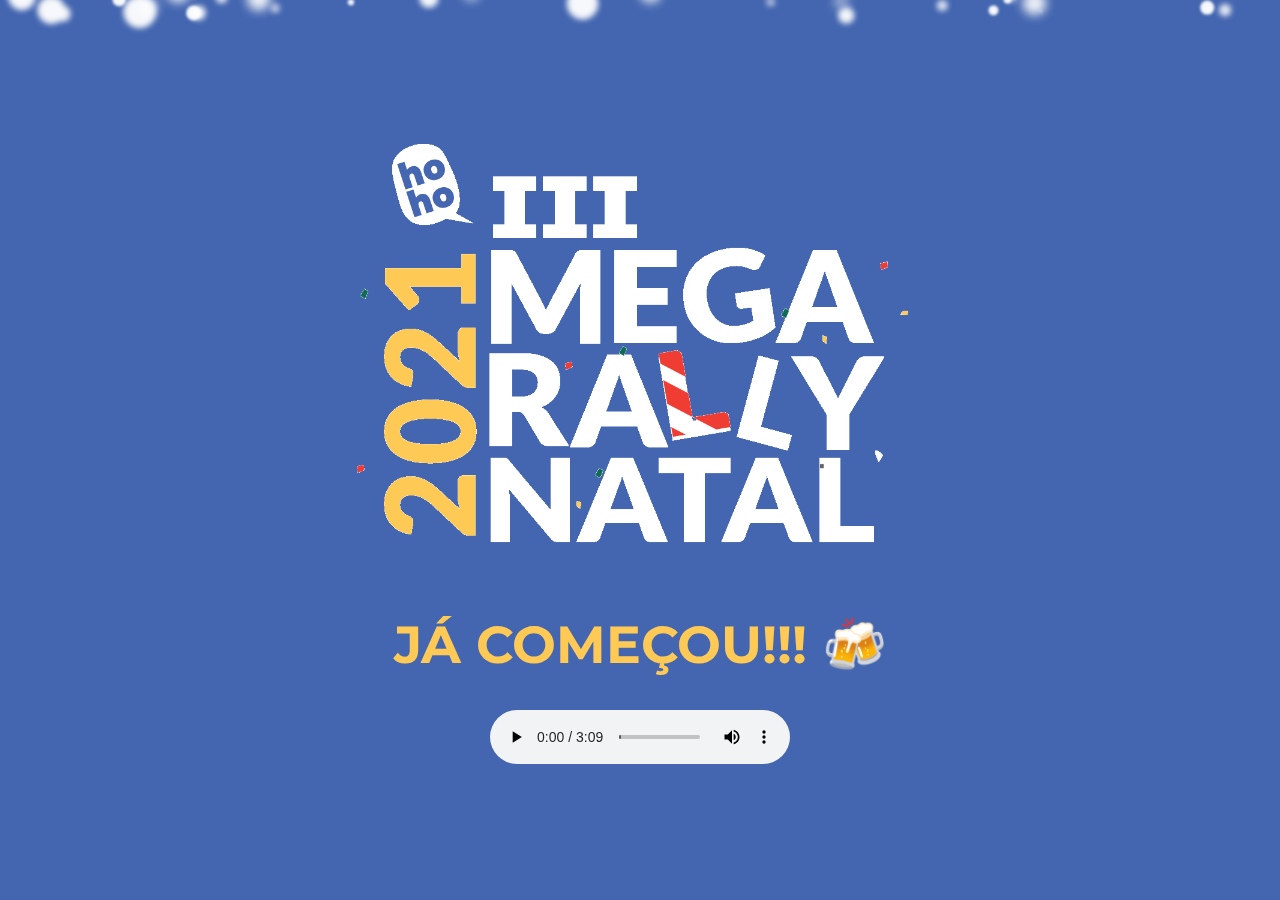
==== src/index.html @ bfc14b01 "Add source files" ====
<!DOCTYPE html>
<html lang="en">
  <head>
    <meta charset="UTF-8" />
    <meta http-equiv="X-UA-Compatible" content="IE=edge" />
    <meta name="viewport" content="width=device-width, initial-scale=1.0" />
    <title>III MEGA RALLY NATAL - 2021</title>
    <link rel="icon" type="image/png" href="./assets/beer-mug.ico" />
    <link
      href="https://fonts.googleapis.com/css?family=Montserrat"
      rel="stylesheet"
    />
    <link rel="stylesheet" href="style.css" />
    <link rel="stylesheet" href="compiled-snow.css" />
  </head>
  <body>
    <div class="container">
      <div class="content">
        <div class="wrapper">
          <div class="snow layer1 a"></div>
          <div class="snow layer1"></div>
          <div class="snow layer2 a"></div>
          <div class="snow layer2"></div>
          <div class="snow layer3 a"></div>
          <div class="snow layer3"></div>
        </div>
        <img id="logo" src="./assets/RallydeNatal-Logo.png" />
        <h1>
          <span id="days">0</span>
          <span id="hours">0</span>
          <span id="minutes">0</span>
          <span id="seconds">0</span>
        </h1>
        <audio
          id="background-music"
          src="./assets/rally-music.mp3"
          controls
          autoplay
          loop
        ></audio>
      </div>
    </div>

    <script src="./script.js"></script>
  </body>
</html>
---- src/style.css ----
html,
body {
  margin: 0;
  padding: 0;
  width: 100%;
  height: 100vh;
  display: table;
  background-color: #4466b0;
  font-family: "Montserrat";
  font-size: 26px;
  overflow: hidden;
  filter: drop-shadow(0 0 10px white);
}

.container {
  display: table-cell;
  text-align: center;
  vertical-align: middle;
}

.content {
  display: inline-block;
  text-align: center;
  color: white;
}

.content > img#logo {
  width: 600px;
  height: auto;
}

h1 > span {
  margin-left: 20px;
}

#days {
  color: #fec955;
}

.snow {
  position: absolute;
  width: 10px;
  height: 10px;
  background: #fff;
  border-radius: 100%;
}
---- src/compiled-snow.css ----
.wrapper {
  width: 100vw;
}
.snow {
  border-radius: 50%;
  opacity: 0.8;
  position: absolute;
  top: -100vh;
  animation-name: fall;
  animation-timing-function: linear;
  animation-iteration-count: infinite;
}
.layer1 {
  width: 1rem;
  height: 1rem;
  filter: blur(1.5px);
  box-shadow: 62.2vw 27.6vh 0 -0.23rem#fff, 71vw 66.4vh 0 -0.41rem#fff,
    90.1vw 75.8vh 0 -0.07rem#fff, 2.8vw 52.5vh 0 -0.5rem#fff,
    44vw 27.4vh 0 -0.46rem#fff, 90.6vw 20.2vh 0 -0.16rem#fff,
    70.9vw 19.1vh 0 -0.16rem#fff, 54.6vw 96.5vh 0 -0.48rem#fff,
    37.4vw 13.3vh 0 -0.42rem#fff, 92.1vw 75.3vh 0 -0.13rem#fff,
    48.3vw 47.6vh 0 -0.16rem#fff, 11.1vw 51.8vh 0 -0.15rem#fff,
    37.5vw 13.3vh 0 -0.15rem#fff, 2.8vw 87vh 0 -0.44rem#fff,
    99.8vw 38.3vh 0 -0.14rem#fff, 87.8vw 54vh 0 -0.14rem#fff,
    8vw 56vh 0 -0.06rem#fff, 12.1vw 43.6vh 0 -0.06rem#fff,
    77.7vw 98.5vh 0 -0.37rem#fff, 70vw 39.5vh 0 -0.06rem#fff,
    13.2vw 70.8vh 0 -0.03rem#fff, 57.2vw 21.5vh 0 -0.35rem#fff,
    34.1vw 57.9vh 0 -0.19rem#fff, 55.3vw 87.6vh 0 -0.41rem#fff,
    12.9vw 52.5vh 0 -0.25rem#fff, 1vw 69.2vh 0 -0.4rem#fff,
    11.5vw 88vh 0 -0.4rem#fff, 81.7vw 70.6vh 0 -0.31rem#fff,
    21.3vw 72.7vh 0 -0.05rem#fff, 43.1vw 85.5vh 0 -0.11rem#fff,
    59.6vw 71.9vh 0 -0.43rem#fff, 54.7vw 46.3vh 0 -0.08rem#fff,
    18.7vw 24.4vh 0 -0.07rem#fff, 29.1vw 6.6vh 0 -0.05rem#fff,
    31.9vw 26.6vh 0 -0.28rem#fff, 70.1vw 69.5vh 0 -0.16rem#fff,
    89vw 94.9vh 0 -0.39rem#fff, 34.8vw 25.2vh 0 -0.24rem#fff,
    74.9vw 50.4vh 0 -0.02rem#fff, 30.4vw 8.9vh 0 -0.42rem#fff,
    40.9vw 63.8vh 0 -0.19rem#fff, 84.2vw 85.4vh 0 -0.34rem#fff,
    30.9vw 15.5vh 0 -0.23rem#fff, 84.6vw 50.5vh 0 -0.05rem#fff,
    12.8vw 26.1vh 0 -0.07rem#fff, 32.4vw 88.3vh 0 -0.05rem#fff,
    45vw 41.1vh 0 -0.25rem#fff, 27vw 24.3vh 0 -0.42rem#fff,
    0.1vw 41.8vh 0 -0.07rem#fff, 16.3vw 41.6vh 0 -0.21rem#fff,
    59.4vw 64.2vh 0 -0.39rem#fff, 33.3vw 96.4vh 0 -0.04rem#fff,
    69.5vw 75.6vh 0 -0.25rem#fff, 1.8vw 23.9vh 0 -0.33rem#fff,
    86.9vw 64.6vh 0 -0.45rem#fff, 17.1vw 23.4vh 0 -0.34rem#fff,
    63.1vw 93.7vh 0 -0.25rem#fff, 22.1vw 72.1vh 0 -0.1rem#fff,
    85.5vw 31vh 0 -0.26rem#fff, 99.2vw 63vh 0 -0.2rem#fff,
    17.5vw 24.6vh 0 -0.21rem#fff, 36.9vw 65vh 0 -0.03rem#fff,
    78.6vw 41.2vh 0 -0.1rem#fff, 82.9vw 68.5vh 0 -0.49rem#fff,
    19.6vw 22.7vh 0 -0.19rem#fff, 40.8vw 52.7vh 0 -0.46rem#fff,
    19.8vw 0.9vh 0 -0.31rem#fff, 61.4vw 30.6vh 0 -0.26rem#fff,
    63.4vw 93.5vh 0 -0.27rem#fff, 5.5vw 50.6vh 0 -0.16rem#fff,
    63.6vw 42.9vh 0 -0.06rem#fff, 80.3vw 28.6vh 0 -0.5rem#fff,
    55.5vw 54.2vh 0 -0.46rem#fff, 48.6vw 23.5vh 0 -0.2rem#fff,
    89.3vw 7.4vh 0 -0.09rem#fff, 84.2vw 65.6vh 0 -0.35rem#fff,
    8.3vw 98.5vh 0 -0.26rem#fff, 59.5vw 14.4vh 0 -0.28rem#fff,
    75.1vw 12vh 0 -0.02rem#fff, 19.3vw 8.4vh 0 -0.16rem#fff,
    47vw 83.2vh 0 -0.32rem#fff, 95vw 88.8vh 0 -0.32rem#fff,
    21.8vw 2.1vh 0 -0.06rem#fff, 99.3vw 18.8vh 0 -0.22rem#fff,
    31.3vw 77.9vh 0 -0.1rem#fff, 6.6vw 39.4vh 0 -0.13rem#fff,
    48.6vw 17.2vh 0 -0.46rem#fff, 51.6vw 39.3vh 0 -0.01rem#fff,
    14.4vw 7.1vh 0 -0.24rem#fff, 46.2vw 34.7vh 0 -0.16rem#fff,
    96.8vw 54.6vh 0 -0.43rem#fff, 33.2vw 72.6vh 0 -0.3rem#fff,
    38.7vw 56.5vh 0 -0.22rem#fff, 10.1vw 1.2vh 0 -0.17rem#fff,
    48.6vw 94.1vh 0 -0.38rem#fff, 73.9vw 86.3vh 0 -0.43rem#fff,
    27.1vw 45vh 0 -0.48rem#fff, 73.8vw 30.2vh 0 -0.28rem#fff,
    1.6vw 23.9vh 0 -0.07rem#fff, 85.2vw 62.4vh 0 -0.24rem#fff,
    41.1vw 34.8vh 0 -0.41rem#fff, 38.1vw 12.2vh 0 -0.45rem#fff,
    70.4vw 88.8vh 0 -0.44rem#fff, 48.2vw 64.5vh 0 -0.02rem#fff,
    38.5vw 36vh 0 -0.04rem#fff, 36vw 45.7vh 0 -0.12rem#fff,
    44.2vw 86.1vh 0 -0.37rem#fff, 11.2vw 55.8vh 0 -0.18rem#fff,
    56.1vw 68.5vh 0 -0.26rem#fff, 45.9vw 5.1vh 0 -0.5rem#fff,
    75.8vw 48.3vh 0 -0.48rem#fff, 72.1vw 66.2vh 0 -0.41rem#fff,
    30.2vw 73.3vh 0 -0.5rem#fff, 2.6vw 65.5vh 0 -0.15rem#fff,
    17.6vw 23.4vh 0 -0.03rem#fff, 13.8vw 1.2vh 0 -0.33rem#fff,
    61.9vw 96.1vh 0 -0.4rem#fff, 81vw 92.1vh 0 -0.18rem#fff,
    57.6vw 34.1vh 0 -0.45rem#fff, 46.4vw 22.7vh 0 -0.14rem#fff,
    90.5vw 17.5vh 0 -0.48rem#fff, 5.5vw 19.8vh 0 -0.05rem#fff,
    11.6vw 3.9vh 0 -0.17rem#fff, 26.4vw 98.8vh 0 -0.4rem#fff,
    83.6vw 26.4vh 0 -0.38rem#fff, 78.7vw 8vh 0 -0.44rem#fff,
    17.3vw 28.6vh 0 -0.16rem#fff, 29.9vw 72.2vh 0 -0.03rem#fff,
    36.1vw 44.4vh 0 -0.19rem#fff, 43.1vw 57.2vh 0 -0.15rem#fff,
    49.3vw 60.2vh 0 -0.48rem#fff, 77.2vw 52.9vh 0 -0.04rem#fff,
    64vw 64.2vh 0 -0.31rem#fff, 37.3vw 40.4vh 0 -0.04rem#fff,
    59.4vw 47vh 0 -0.45rem#fff, 19.8vw 89vh 0 -0.16rem#fff,
    3.9vw 89.5vh 0 -0.41rem#fff, 23.6vw 14.5vh 0 -0.31rem#fff,
    60.9vw 87.3vh 0 -0.22rem#fff, 22.4vw 29.7vh 0 -0.4rem#fff,
    14.3vw 76.8vh 0 -0.3rem#fff, 73.3vw 68.5vh 0 -0.49rem#fff,
    25vw 2.1vh 0 -0.22rem#fff, 64.8vw 92.6vh 0 -0.42rem#fff,
    6.6vw 48.5vh 0 -0.25rem#fff, 64.2vw 91.8vh 0 -0.34rem#fff,
    1.8vw 21.8vh 0 -0.48rem#fff, 47.7vw 25.2vh 0 -0.34rem#fff,
    69vw 53.5vh 0 -0.09rem#fff, 76.2vw 19.6vh 0 -0.47rem#fff,
    67.2vw 57.7vh 0 -0.25rem#fff, 81.7vw 49.5vh 0 -0.43rem#fff,
    32.3vw 43.5vh 0 -0.5rem#fff, 25.4vw 71.7vh 0 -0.48rem#fff,
    56.1vw 18.9vh 0 -0.47rem#fff, 92.8vw 29.9vh 0 -0.32rem#fff,
    52.5vw 0.1vh 0 -0.24rem#fff, 55.6vw 66.6vh 0 -0.19rem#fff,
    61.9vw 53.7vh 0 -0.27rem#fff, 70.7vw 73.8vh 0 -0.35rem#fff,
    37.5vw 28.4vh 0 -0.4rem#fff, 39.2vw 61.7vh 0 -0.07rem#fff,
    65.2vw 45.4vh 0 -0.28rem#fff, 19.4vw 17.7vh 0 -0.33rem#fff,
    43.3vw 20.2vh 0 -0.06rem#fff, 17.1vw 0.8vh 0 -0.27rem#fff,
    21.8vw 37.2vh 0 -0.2rem#fff, 44.6vw 40.5vh 0 -0.2rem#fff,
    89.6vw 85.5vh 0 -0.18rem#fff, 12.1vw 71.4vh 0 -0.5rem#fff,
    27.7vw 66.1vh 0 -0.1rem#fff, 10.6vw 83.3vh 0 -0.27rem#fff,
    0.9vw 27.8vh 0 -0.3rem#fff, 76.1vw 37.5vh 0 -0.13rem#fff,
    40.2vw 14.3vh 0 -0.09rem#fff, 1.2vw 29.9vh 0 -0.31rem#fff,
    20.3vw 43.6vh 0 -0.01rem#fff, 57.7vw 89.2vh 0 -0.46rem#fff,
    49.5vw 59vh 0 -0.23rem#fff, 35.8vw 86.6vh 0 -0.26rem#fff,
    20vw 48.3vh 0 -0.09rem#fff, 94.9vw 34.3vh 0 -0.49rem#fff,
    1.5vw 88.6vh 0 -0.15rem#fff, 94.3vw 42.4vh 0 -0.39rem#fff,
    84.5vw 14.4vh 0 -0.36rem#fff, 82.2vw 54.9vh 0 -0.21rem#fff,
    6.1vw 11.4vh 0 -0.35rem#fff, 46.6vw 42vh 0 -0.08rem#fff,
    60.2vw 37.8vh 0 -0.05rem#fff, 93.4vw 61.3vh 0 -0.32rem#fff,
    3.8vw 86.1vh 0 -0.04rem#fff, 31.6vw 86vh 0 -0.31rem#fff,
    52.3vw 80vh 0 -0.11rem#fff, 18.6vw 19vh 0 -0.36rem#fff,
    14.1vw 97.6vh 0 -0.25rem#fff, 90.8vw 69.1vh 0 -0.39rem#fff,
    27.3vw 19.1vh 0 -0.02rem#fff, 13.8vw 77vh 0 -0.25rem#fff,
    73.5vw 4vh 0 -0.34rem#fff, 68.8vw 71.6vh 0 -0.08rem#fff,
    69.5vw 14.3vh 0 -0.38rem#fff, 27.1vw 79.5vh 0 -0.12rem#fff,
    34.2vw 32.1vh 0 -0.46rem#fff, 48.7vw 20.4vh 0 -0.1rem#fff,
    38.7vw 58.5vh 0 -0.44rem#fff, 47vw 7.6vh 0 -0.09rem#fff,
    44vw 75.9vh 0 -0.13rem#fff, 69.1vw 33.6vh 0 -0.36rem#fff,
    96.4vw 91.7vh 0 -0.37rem#fff, 53.3vw 29vh 0 -0.37rem#fff,
    7.9vw 67.6vh 0 -0.48rem#fff, 58.1vw 11.1vh 0 -0.2rem#fff,
    55.1vw 96.1vh 0 -0.02rem#fff, 19.4vw 85.7vh 0 -0.44rem#fff,
    79.4vw 83.2vh 0 -0.31rem#fff, 53.6vw 17.5vh 0 -0.1rem#fff,
    60.8vw 42.4vh 0 -0.09rem#fff, 79.5vw 62.1vh 0 -0.48rem#fff,
    49.5vw 34.4vh 0 -0.43rem#fff, 52vw 52.6vh 0 -0.37rem#fff,
    81.4vw 94.1vh 0 -0.07rem#fff, 82.6vw 68.3vh 0 -0.04rem#fff,
    74.9vw 72.4vh 0 -0.39rem#fff, 93.3vw 99.4vh 0 -0.25rem#fff,
    63.2vw 5.2vh 0 -0.26rem#fff, 26.2vw 62.6vh 0 -0.26rem#fff,
    44.7vw 43.4vh 0 -0.02rem#fff, 92.4vw 77.9vh 0 -0.3rem#fff,
    25.9vw 74.4vh 0 -0.05rem#fff, 77.9vw 66.4vh 0 -0.25rem#fff,
    95.5vw 31.9vh 0 -0.47rem#fff, 19.8vw 17.6vh 0 -0.1rem#fff,
    10vw 35.1vh 0 -0.04rem#fff, 86.3vw 10.4vh 0 -0.44rem#fff,
    40.4vw 52.9vh 0 -0.26rem#fff, 21.7vw 3.8vh 0 -0.13rem#fff,
    58.8vw 81.5vh 0 -0.2rem#fff, 84vw 53.5vh 0 -0.3rem#fff,
    79.2vw 45.6vh 0 -0.41rem#fff, 83.9vw 4.8vh 0 -0.24rem#fff,
    69.8vw 84.9vh 0 -0.35rem#fff, 81.9vw 33.4vh 0 -0.13rem#fff,
    34.3vw 17.1vh 0 -0.19rem#fff, 81.1vw 22.7vh 0 -0.42rem#fff,
    97.6vw 33.4vh 0 -0.15rem#fff, 91.8vw 83.7vh 0 -0.14rem#fff,
    40.5vw 3.1vh 0 -0.09rem#fff, 1vw 13.2vh 0 -0.21rem#fff,
    27.7vw 71.2vh 0 -0.17rem#fff, 36.1vw 50.6vh 0 -0.04rem#fff,
    27.5vw 60.5vh 0 -0.02rem#fff, 5.4vw 65.9vh 0 -0.04rem#fff,
    66.6vw 3.1vh 0 -0.25rem#fff, 16vw 7.6vh 0 -0.28rem#fff,
    14.1vw 100vh 0 -0.24rem#fff, 14.5vw 55.7vh 0 -0.21rem#fff,
    89vw 29.6vh 0 -0.13rem#fff, 70.4vw 76vh 0 -0.16rem#fff,
    21.7vw 10.6vh 0 -0.22rem#fff, 15.9vw 83vh 0 -0.2rem#fff,
    28.4vw 81.9vh 0 -0.26rem#fff, 31.7vw 23.4vh 0 -0.42rem#fff,
    74.8vw 21.3vh 0 -0.08rem#fff, 25.7vw 90.3vh 0 -0.25rem#fff,
    11.7vw 72.6vh 0 -0.3rem#fff, 49.3vw 82.4vh 0 -0.21rem#fff,
    84.8vw 6.4vh 0 -0.1rem#fff, 23.6vw 72.6vh 0 -0.41rem#fff,
    35.4vw 83.9vh 0 -0.24rem#fff, 8.7vw 19.6vh 0 -0.08rem#fff,
    62.6vw 66.2vh 0 -0.43rem#fff, 43.4vw 83vh 0 -0.1rem#fff,
    53.6vw 93.7vh 0 -0.48rem#fff, 96.9vw 38vh 0 -0.42rem#fff,
    38.3vw 12.7vh 0 -0.22rem#fff, 50.2vw 46.1vh 0 -0.32rem#fff,
    83.8vw 78.4vh 0 -0.4rem#fff, 18.4vw 26.2vh 0 -0.03rem#fff,
    30.8vw 49.1vh 0 -0.47rem#fff, 16.4vw 1.2vh 0 -0.35rem#fff,
    30.9vw 45.1vh 0 -0.46rem#fff, 76.6vw 99.7vh 0 -0.33rem#fff,
    70.1vw 1.6vh 0 -0.48rem#fff, 28.1vw 62.3vh 0 -0.5rem#fff,
    49.1vw 60.8vh 0 -0.41rem#fff, 41.4vw 24.5vh 0 -0.15rem#fff,
    58.4vw 11.1vh 0 -0.45rem#fff, 80.3vw 99.8vh 0 -0.47rem#fff,
    94.3vw 45.2vh 0 -0.15rem#fff, 47vw 89.8vh 0 -0.48rem#fff,
    9.8vw 28.8vh 0 -0.3rem#fff, 69.5vw 39.9vh 0 -0.19rem#fff,
    37.5vw 94.5vh 0 -0.32rem#fff, 92vw 86.9vh 0 -0.17rem#fff,
    34.7vw 73.4vh 0 -0.31rem#fff, 42.1vw 56.8vh 0 -0.24rem#fff,
    92vw 8.6vh 0 -0.49rem#fff, 16.1vw 89.6vh 0 -0.09rem#fff,
    33.7vw 44.5vh 0 -0.47rem#fff, 11.9vw 73.5vh 0 -0.12rem#fff;
  animation-duration: 6s;
}
.layer1.a {
  animation-delay: -3s;
}
.layer2 {
  width: 1.2rem;
  height: 1.2rem;
  filter: blur(3px);
  box-shadow: 5.9vw 16.9vh 0 -0.34rem#fff, 40.9vw 9vh 0 -0.13rem#fff,
    46.5vw 5.6vh 0 -0.34rem#fff, 27.4vw 10.8vh 0 -0.47rem#fff,
    13.4vw 63.7vh 0 -0.38rem#fff, 62vw 79.7vh 0 -0.32rem#fff,
    73.6vw 58.3vh 0 -0.35rem#fff, 20.6vw 79.9vh 0 -0.37rem#fff,
    38.9vw 69.7vh 0 -0.09rem#fff, 60vw 81.2vh 0 -0.34rem#fff,
    6vw 25.2vh 0 -0.47rem#fff, 48.5vw 24.2vh 0 -0.29rem#fff,
    76.9vw 53.3vh 0 -0.09rem#fff, 72vw 44.7vh 0 -0.04rem#fff,
    93.2vw 22.1vh 0 -0.05rem#fff, 92.3vw 26.1vh 0 -0.41rem#fff,
    1vw 51.5vh 0 -0.18rem#fff, 19.9vw 22.3vh 0 -0.07rem#fff,
    54.9vw 30.8vh 0 -0.49rem#fff, 62.7vw 37.6vh 0 -0.11rem#fff,
    19.1vw 64.8vh 0 -0.09rem#fff, 89.7vw 23.1vh 0 -0.01rem#fff,
    32.3vw 14.2vh 0 -0.14rem#fff, 26.1vw 60.6vh 0 -0.3rem#fff,
    56.4vw 51.4vh 0 -0.27rem#fff, 12.4vw 41.5vh 0 -0.43rem#fff,
    70.2vw 33vh 0 -0.36rem#fff, 25.1vw 83.4vh 0 -0.2rem#fff,
    34.2vw 7.8vh 0 -0.01rem#fff, 66.3vw 20.8vh 0 -0.41rem#fff,
    80.3vw 34.8vh 0 -0.16rem#fff, 32.3vw 68.7vh 0 -0.34rem#fff,
    67.5vw 95.9vh 0 -0.35rem#fff, 42.9vw 59.7vh 0 -0.01rem#fff,
    60.4vw 44.5vh 0 -0.27rem#fff, 67.2vw 2.3vh 0 -0.45rem#fff,
    3vw 59.6vh 0 -0.11rem#fff, 86.2vw 36.1vh 0 -0.44rem#fff,
    85.6vw 53.8vh 0 -0.11rem#fff, 62.4vw 58.2vh 0 -0.42rem#fff,
    42.8vw 52.1vh 0 -0.47rem#fff, 23.6vw 92.2vh 0 -0.16rem#fff,
    69.2vw 95.1vh 0 -0.19rem#fff, 0.5vw 97.9vh 0 -0.12rem#fff,
    75vw 63vh 0 -0.03rem#fff, 85.7vw 23.5vh 0 -0.46rem#fff,
    32.9vw 25.8vh 0 -0.34rem#fff, 28.3vw 80.2vh 0 -0.27rem#fff,
    80.9vw 13.6vh 0 -0.26rem#fff, 21.8vw 69.3vh 0 -0.25rem#fff,
    89.1vw 65.8vh 0 -0.41rem#fff, 93.8vw 88.9vh 0 -0.19rem#fff,
    51.4vw 45.6vh 0 -0.48rem#fff, 78.8vw 86.9vh 0 -0.5rem#fff,
    59.5vw 25.9vh 0 -0.18rem#fff, 73vw 92.3vh 0 -0.29rem#fff,
    85.4vw 81.6vh 0 -0.17rem#fff, 35.2vw 55.9vh 0 -0.37rem#fff,
    87.3vw 59.4vh 0 -0.19rem#fff, 17.9vw 69.9vh 0 -0.12rem#fff,
    59vw 98.5vh 0 -0.49rem#fff, 6.1vw 40.2vh 0 -0.28rem#fff,
    35.7vw 17.7vh 0 -0.13rem#fff, 84.5vw 72.6vh 0 -0.23rem#fff,
    42.3vw 14.1vh 0 -0.02rem#fff, 89.3vw 32.5vh 0 -0.5rem#fff,
    62.8vw 34.5vh 0 -0.44rem#fff, 39.2vw 14.6vh 0 -0.12rem#fff,
    67.9vw 26.3vh 0 -0.3rem#fff, 39vw 76.7vh 0 -0.48rem#fff,
    54.4vw 31.1vh 0 -0.41rem#fff, 11.6vw 59.2vh 0 -0.33rem#fff,
    89.6vw 0.2vh 0 -0.47rem#fff, 99.8vw 16.9vh 0 -0.11rem#fff,
    53.7vw 55.2vh 0 -0.24rem#fff, 24.8vw 10.8vh 0 -0.08rem#fff,
    67vw 62.7vh 0 -0.29rem#fff, 12.2vw 72.2vh 0 -0.37rem#fff,
    66.2vw 14.4vh 0 -0.12rem#fff, 9.7vw 99.6vh 0 -0.02rem#fff,
    67.4vw 88.5vh 0 -0.49rem#fff, 9.4vw 88.5vh 0 -0.28rem#fff,
    84.3vw 83.3vh 0 -0.09rem#fff, 59.3vw 14.3vh 0 -0.24rem#fff,
    15.7vw 42.8vh 0 -0.28rem#fff, 11.2vw 46.1vh 0 -0.06rem#fff,
    48vw 78.3vh 0 -0.37rem#fff, 0.6vw 53.7vh 0 -0.06rem#fff,
    25.2vw 12.3vh 0 -0.23rem#fff, 98.2vw 75.2vh 0 -0.41rem#fff,
    6.3vw 58.7vh 0 -0.41rem#fff, 49.8vw 4.9vh 0 -0.37rem#fff,
    64.9vw 100vh 0 -0.33rem#fff, 3.7vw 99.8vh 0 -0.34rem#fff,
    15.9vw 2.9vh 0 -0.02rem#fff, 83.7vw 29.1vh 0 -0.04rem#fff,
    85.3vw 70.1vh 0 -0.29rem#fff, 91.3vw 80.8vh 0 -0.31rem#fff,
    38.6vw 86.4vh 0 -0.25rem#fff, 71.6vw 65.1vh 0 -0.1rem#fff,
    54vw 41.8vh 0 -0.45rem#fff, 35.3vw 38vh 0 -0.25rem#fff,
    48.3vw 51.2vh 0 -0.17rem#fff, 80.3vw 11.7vh 0 -0.43rem#fff,
    66.4vw 52.7vh 0 -0.5rem#fff, 53.3vw 85.7vh 0 -0.16rem#fff,
    59.3vw 30vh 0 -0.08rem#fff, 76.9vw 32.2vh 0 -0.16rem#fff,
    94vw 15.5vh 0 -0.28rem#fff, 17.1vw 91vh 0 -0.18rem#fff,
    83vw 73.8vh 0 -0.21rem#fff, 1vw 20.4vh 0 -0.06rem#fff,
    16.1vw 98vh 0 -0.42rem#fff, 46.2vw 6.5vh 0 -0.17rem#fff,
    82.5vw 15.6vh 0 -0.46rem#fff, 22.7vw 79.5vh 0 -0.18rem#fff,
    71.7vw 28.3vh 0 -0.46rem#fff, 16.4vw 1.9vh 0 -0.34rem#fff,
    90.8vw 85.1vh 0 -0.45rem#fff, 85.8vw 95.2vh 0 -0.05rem#fff,
    15.6vw 86vh 0 -0.17rem#fff, 60.5vw 2.7vh 0 -0.28rem#fff,
    9.9vw 96vh 0 -0.19rem#fff, 67.4vw 71.1vh 0 -0.25rem#fff,
    5.2vw 92vh 0 -0.36rem#fff, 45.2vw 88.1vh 0 -0.49rem#fff,
    63.8vw 80.3vh 0 -0.36rem#fff, 44.5vw 6.8vh 0 -0.31rem#fff,
    53.2vw 60.2vh 0 -0.29rem#fff, 67.4vw 48.7vh 0 -0.18rem#fff,
    74.4vw 34vh 0 -0.23rem#fff, 74.6vw 44vh 0 -0.02rem#fff,
    2.8vw 99.4vh 0 -0.11rem#fff, 78.4vw 16.5vh 0 -0.23rem#fff,
    77.8vw 97.9vh 0 -0.45rem#fff, 3.2vw 33vh 0 -0.14rem#fff,
    71.2vw 90.7vh 0 -0.26rem#fff, 35.1vw 28.3vh 0 -0.35rem#fff,
    6.5vw 0.3vh 0 -0.39rem#fff, 80.3vw 33.2vh 0 -0.05rem#fff,
    21.3vw 71.9vh 0 -0.03rem#fff, 36.8vw 43.2vh 0 -0.47rem#fff,
    99.4vw 36vh 0 -0.35rem#fff, 11vw 42.1vh 0 -0.13rem#fff,
    63.5vw 75.8vh 0 -0.13rem#fff, 96.4vw 7.7vh 0 -0.28rem#fff,
    32.3vw 98.1vh 0 -0.28rem#fff, 46vw 17.3vh 0 -0.33rem#fff,
    11.9vw 73.4vh 0 -0.3rem#fff, 83.9vw 41.4vh 0 -0.18rem#fff,
    17.4vw 19.4vh 0 -0.37rem#fff, 85.7vw 23.8vh 0 -0.24rem#fff,
    43.3vw 4.4vh 0 -0.2rem#fff, 19.1vw 82.3vh 0 -0.03rem#fff,
    86.1vw 52.3vh 0 -0.29rem#fff, 18.9vw 72.5vh 0 -0.36rem#fff,
    36.5vw 87.7vh 0 -0.02rem#fff, 70.2vw 63.4vh 0 -0.49rem#fff,
    42.6vw 48.2vh 0 -0.1rem#fff, 99.4vw 95.2vh 0 -0.16rem#fff,
    48.2vw 62.3vh 0 -0.17rem#fff, 7.5vw 37.8vh 0 -0.45rem#fff,
    51.7vw 58.6vh 0 -0.36rem#fff, 27.8vw 54.9vh 0 -0.45rem#fff,
    86.4vw 20.5vh 0 -0.3rem#fff, 53.1vw 93.4vh 0 -0.14rem#fff,
    91.7vw 81.1vh 0 -0.44rem#fff, 28.1vw 12.2vh 0 -0.46rem#fff,
    67vw 95.3vh 0 -0.45rem#fff, 77.1vw 46.9vh 0 -0.46rem#fff,
    47.4vw 29.5vh 0 -0.41rem#fff, 38vw 58.8vh 0 -0.28rem#fff,
    8.5vw 49.8vh 0 -0.03rem#fff, 8.2vw 79.9vh 0 -0.04rem#fff,
    32.3vw 81.7vh 0 -0.26rem#fff, 61.6vw 95.1vh 0 -0.26rem#fff,
    3.7vw 42.6vh 0 -0.27rem#fff, 96.2vw 47.7vh 0 -0.43rem#fff,
    85.1vw 54.6vh 0 -0.31rem#fff, 7.8vw 2.9vh 0 -0.31rem#fff,
    85.4vw 11.9vh 0 -0.08rem#fff, 27.8vw 10.8vh 0 -0.23rem#fff,
    18vw 1.9vh 0 -0.13rem#fff, 44.9vw 77.8vh 0 -0.21rem#fff,
    61.1vw 80.5vh 0 -0.02rem#fff, 55.4vw 87.4vh 0 -0.14rem#fff,
    87.6vw 19.8vh 0 -0.02rem#fff, 48.1vw 77.4vh 0 -0.17rem#fff,
    81.8vw 2.7vh 0 -0.25rem#fff, 85vw 64.3vh 0 -0.2rem#fff,
    83.8vw 44.9vh 0 -0.12rem#fff, 80vw 35.5vh 0 -0.11rem#fff,
    92.8vw 34.6vh 0 -0.13rem#fff, 60.5vw 82.4vh 0 -0.19rem#fff,
    26.8vw 87vh 0 -0.47rem#fff, 17.7vw 1.6vh 0 -0.22rem#fff,
    51.3vw 81.7vh 0 -0.32rem#fff, 27.6vw 66.3vh 0 -0.29rem#fff,
    65.2vw 45.9vh 0 -0.15rem#fff, 88.8vw 86.5vh 0 -0.33rem#fff,
    60vw 2.4vh 0 -0.05rem#fff, 99vw 96.2vh 0 -0.35rem#fff,
    42.6vw 36.6vh 0 -0.39rem#fff, 84.5vw 63vh 0 -0.11rem#fff,
    76.3vw 14.4vh 0 -0.2rem#fff, 14.1vw 68.2vh 0 -0.11rem#fff,
    46.4vw 37.7vh 0 -0.03rem#fff, 21.7vw 82.1vh 0 -0.49rem#fff,
    77.9vw 89vh 0 -0.42rem#fff, 43.5vw 40.8vh 0 -0.26rem#fff,
    24.1vw 86vh 0 -0.33rem#fff, 68.4vw 19.1vh 0 -0.49rem#fff,
    21.8vw 57.6vh 0 -0.26rem#fff, 83.6vw 54.2vh 0 -0.19rem#fff,
    75vw 27.7vh 0 -0.46rem#fff, 64.2vw 44.9vh 0 -0.08rem#fff,
    53.6vw 50vh 0 -0.23rem#fff, 72.4vw 37.5vh 0 -0.31rem#fff,
    38.9vw 23.7vh 0 -0.48rem#fff, 82.9vw 75.4vh 0 -0.32rem#fff,
    76.5vw 41.5vh 0 -0.01rem#fff, 78.1vw 56.1vh 0 -0.4rem#fff,
    51.4vw 17.5vh 0 -0.27rem#fff, 39.9vw 30.2vh 0 -0.23rem#fff,
    5.4vw 57.8vh 0 -0.26rem#fff, 68.9vw 77.5vh 0 -0.15rem#fff,
    89.6vw 24.6vh 0 -0.29rem#fff, 31.5vw 80.1vh 0 -0.45rem#fff,
    92.6vw 8.1vh 0 -0.19rem#fff, 9.9vw 80vh 0 -0.37rem#fff,
    63.6vw 95.6vh 0 -0.48rem#fff, 62.2vw 58.4vh 0 -0.37rem#fff,
    40.6vw 54vh 0 -0.18rem#fff, 27.5vw 81.3vh 0 -0.48rem#fff,
    3.9vw 94.8vh 0 -0.47rem#fff, 52.6vw 15vh 0 -0.29rem#fff,
    97.8vw 58.3vh 0 -0.25rem#fff, 13.6vw 43.2vh 0 -0.36rem#fff,
    70.3vw 92.4vh 0 -0.32rem#fff, 13.8vw 66.1vh 0 -0.14rem#fff,
    97.5vw 95.1vh 0 -0.34rem#fff, 25.7vw 1.1vh 0 -0.03rem#fff,
    22.6vw 36.5vh 0 -0.23rem#fff, 13.9vw 9.8vh 0 -0.21rem#fff,
    24.8vw 77.2vh 0 -0.23rem#fff, 46.2vw 16.8vh 0 -0.25rem#fff,
    6.1vw 71.9vh 0 -0.09rem#fff, 95.8vw 88.6vh 0 -0.08rem#fff,
    4.8vw 35.2vh 0 -0.41rem#fff, 74.2vw 25.4vh 0 -0.16rem#fff,
    20.3vw 99.2vh 0 -0.48rem#fff, 11.1vw 64.7vh 0 -0.02rem#fff,
    47.7vw 4.7vh 0 -0.45rem#fff, 19.5vw 17vh 0 -0.46rem#fff,
    33vw 9.1vh 0 -0.33rem#fff, 20.8vw 66.1vh 0 -0.27rem#fff,
    1.9vw 78.9vh 0 -0.11rem#fff, 72.4vw 98.9vh 0 -0.44rem#fff,
    80.1vw 26.2vh 0 -0.32rem#fff, 84.6vw 93vh 0 -0.11rem#fff,
    94.6vw 28.8vh 0 -0.34rem#fff, 38.5vw 57.4vh 0 -0.43rem#fff,
    44.3vw 98.7vh 0 -0.04rem#fff, 83.3vw 53.5vh 0 -0.5rem#fff,
    98.7vw 31.5vh 0 -0.26rem#fff, 59vw 74.1vh 0 -0.08rem#fff,
    1.8vw 4.3vh 0 -0.12rem#fff, 78vw 9.6vh 0 -0.41rem#fff,
    8.8vw 87.9vh 0 -0.02rem#fff, 15.6vw 29.6vh 0 -0.27rem#fff,
    27.6vw 28.3vh 0 -0.29rem#fff, 41.3vw 26.1vh 0 -0.34rem#fff,
    56.2vw 46.7vh 0 -0.29rem#fff, 97.3vw 67.1vh 0 -0.42rem#fff,
    56.5vw 59vh 0 -0.37rem#fff, 19.9vw 14.3vh 0 -0.39rem#fff,
    31.6vw 18.3vh 0 -0.49rem#fff, 31.4vw 32.1vh 0 -0.41rem#fff,
    10.5vw 76.7vh 0 -0.38rem#fff, 4.8vw 82vh 0 -0.41rem#fff,
    94.5vw 99.4vh 0 -0.41rem#fff, 28.7vw 51.2vh 0 -0.11rem#fff,
    14.3vw 99.7vh 0 -0.36rem#fff, 6.5vw 32.8vh 0 -0.2rem#fff,
    92.4vw 22.1vh 0 -0.07rem#fff, 57.8vw 70.2vh 0 -0.19rem#fff,
    2.2vw 38.5vh 0 -0.16rem#fff, 7.2vw 88.1vh 0 -0.44rem#fff,
    87.2vw 18.9vh 0 -0.13rem#fff, 17.4vw 88vh 0 -0.05rem#fff,
    85.6vw 82.3vh 0 -0.46rem#fff, 6.3vw 25.4vh 0 -0.24rem#fff,
    41.1vw 76.2vh 0 -0.1rem#fff, 13.6vw 58.8vh 0 -0.17rem#fff,
    14.8vw 29.7vh 0 -0.06rem#fff, 64.2vw 0.9vh 0 -0.06rem#fff,
    57.5vw 24.2vh 0 -0.02rem#fff, 86vw 6.1vh 0 -0.09rem#fff,
    72.4vw 23.7vh 0 -0.31rem#fff, 63.8vw 24.8vh 0 -0.02rem#fff;
  animation-duration: 8s;
}
.layer2.a {
  animation-delay: -4s;
}
.layer3 {
  width: 0.8rem;
  height: 0.8rem;
  filter: blur(6px);
  box-shadow: 36.5vw 87.9vh 0 -0.46rem#fff, 54.9vw 19.9vh 0 -0.39rem#fff,
    40.5vw 94.6vh 0 -0.18rem#fff, 53.6vw 65.2vh 0 -0.39rem#fff,
    31.3vw 8vh 0 -0.3rem#fff, 1.7vw 45.8vh 0 -0.22rem#fff,
    75.5vw 84.6vh 0 -0.23rem#fff, 13.6vw 96.3vh 0 -0.22rem#fff,
    41vw 37.5vh 0 -0.36rem#fff, 99.4vw 21.7vh 0 -0.24rem#fff,
    29.8vw 69.3vh 0 -0.36rem#fff, 43.2vw 81.5vh 0 -0.49rem#fff,
    6.7vw 38.5vh 0 -0.09rem#fff, 1.9vw 76.6vh 0 -0.2rem#fff,
    91.6vw 21.5vh 0 -0.3rem#fff, 0.4vw 8.2vh 0 -0.02rem#fff,
    21.5vw 62.7vh 0 -0.2rem#fff, 87.5vw 47vh 0 -0.31rem#fff,
    59.4vw 87.6vh 0 -0.37rem#fff, 6.6vw 68.5vh 0 -0.17rem#fff,
    86.3vw 47.7vh 0 -0.25rem#fff, 24.4vw 68vh 0 -0.2rem#fff,
    30.4vw 3.6vh 0 -0.38rem#fff, 10.1vw 98.7vh 0 -0.48rem#fff,
    63.1vw 67.8vh 0 -0.22rem#fff, 89.4vw 20.9vh 0 -0.44rem#fff,
    39vw 95.3vh 0 -0.29rem#fff, 94.7vw 22.2vh 0 -0.48rem#fff,
    50.5vw 9vh 0 -0.33rem#fff, 40.3vw 46vh 0 -0.02rem#fff,
    60.6vw 18.4vh 0 -0.44rem#fff, 93.6vw 21vh 0 -0.45rem#fff,
    57.1vw 56.6vh 0 -0.12rem#fff, 29.7vw 50.1vh 0 -0.25rem#fff,
    12.6vw 35.6vh 0 -0.29rem#fff, 15.4vw 57.9vh 0 -0.19rem#fff,
    50vw 98vh 0 -0.09rem#fff, 64.3vw 44.5vh 0 -0.38rem#fff,
    42.7vw 37.5vh 0 -0.33rem#fff, 24.6vw 46.1vh 0 -0.45rem#fff,
    36.5vw 8.2vh 0 -0.46rem#fff, 86.9vw 28.7vh 0 -0.36rem#fff,
    73.4vw 66vh 0 -0.27rem#fff, 35.2vw 74.4vh 0 -0.38rem#fff,
    63.4vw 77.8vh 0 -0.01rem#fff, 34.2vw 83.1vh 0 -0.5rem#fff,
    97.1vw 91.1vh 0 -0.33rem#fff, 81.3vw 10vh 0 -0.17rem#fff,
    12.8vw 54.1vh 0 -0.41rem#fff, 89.3vw 6.6vh 0 -0.42rem#fff,
    6.4vw 45vh 0 -0.03rem#fff, 25.9vw 88.2vh 0 -0.16rem#fff,
    5.7vw 33vh 0 -0.03rem#fff, 40.4vw 46.3vh 0 -0.22rem#fff,
    59.3vw 43.1vh 0 -0.12rem#fff, 37.5vw 90.6vh 0 -0.39rem#fff,
    66.8vw 38.4vh 0 -0.27rem#fff, 22.2vw 21.3vh 0 -0.13rem#fff,
    27.4vw 81.6vh 0 -0.23rem#fff, 17.9vw 8.3vh 0 -0.21rem#fff,
    78.1vw 62.2vh 0 -0.35rem#fff, 25vw 29.4vh 0 -0.33rem#fff,
    61.2vw 4.3vh 0 -0.33rem#fff, 35.7vw 18.2vh 0 -0.2rem#fff,
    46vw 9.1vh 0 -0.04rem#fff, 80.6vw 20.8vh 0 -0.23rem#fff,
    66.7vw 80.8vh 0 -0.11rem#fff, 47.9vw 45.4vh 0 -0.37rem#fff,
    85.7vw 55.9vh 0 -0.38rem#fff, 99.3vw 20.3vh 0 -0.32rem#fff,
    8.7vw 76.2vh 0 -0.02rem#fff, 28.8vw 4.5vh 0 -0.32rem#fff,
    75.2vw 60.8vh 0 -0.13rem#fff, 45.2vw 0.2vh 0 -0.37rem#fff,
    43.2vw 65.6vh 0 -0.35rem#fff, 47.2vw 36.2vh 0 -0.07rem#fff,
    44vw 10.1vh 0 -0.04rem#fff, 65.7vw 74.1vh 0 -0.46rem#fff,
    98.2vw 52.1vh 0 -0.33rem#fff, 73.4vw 75.9vh 0 -0.29rem#fff,
    39.4vw 85.2vh 0 -0.41rem#fff, 25.2vw 66.7vh 0 -0.29rem#fff,
    15.1vw 17vh 0 -0.32rem#fff, 22.9vw 56.6vh 0 -0.42rem#fff,
    71.5vw 93.2vh 0 -0.22rem#fff, 96.5vw 7.1vh 0 -0.39rem#fff,
    31.1vw 30.6vh 0 -0.45rem#fff, 52.8vw 63.1vh 0 -0.22rem#fff,
    86.7vw 33.2vh 0 -0.26rem#fff, 3.8vw 81.8vh 0 -0.12rem#fff,
    57.8vw 81.4vh 0 -0.28rem#fff, 7.9vw 61.5vh 0 -0.42rem#fff,
    52.2vw 7.3vh 0 -0.28rem#fff, 37.6vw 84.1vh 0 -0.2rem#fff,
    54.8vw 65.2vh 0 -0.13rem#fff, 12.8vw 29.5vh 0 -0.1rem#fff,
    43.3vw 75.3vh 0 -0.04rem#fff, 32.7vw 61.1vh 0 -0.25rem#fff,
    65.7vw 3.4vh 0 -0.44rem#fff, 73vw 64.5vh 0 -0.32rem#fff,
    26vw 26.6vh 0 -0.41rem#fff, 3.9vw 93vh 0 -0.02rem#fff,
    32.4vw 71.9vh 0 -0.42rem#fff, 51.4vw 77.6vh 0 -0.38rem#fff,
    24.4vw 18.8vh 0 -0.31rem#fff, 9.1vw 19.9vh 0 -0.44rem#fff,
    89.1vw 56.5vh 0 -0.33rem#fff, 58.7vw 89vh 0 -0.31rem#fff,
    96.9vw 42.7vh 0 -0.05rem#fff, 19.4vw 98.7vh 0 -0.03rem#fff,
    77.9vw 50.1vh 0 -0.22rem#fff, 1.9vw 54.7vh 0 -0.25rem#fff,
    78.7vw 63.2vh 0 -0.3rem#fff, 54.1vw 96.2vh 0 -0.01rem#fff,
    11.7vw 11.1vh 0 -0.5rem#fff, 66vw 37.1vh 0 -0.13rem#fff,
    31.8vw 81.8vh 0 -0.22rem#fff, 6.3vw 35.9vh 0 -0.01rem#fff,
    90.9vw 71.9vh 0 -0.09rem#fff, 99.7vw 73.3vh 0 -0.5rem#fff,
    22.5vw 37.8vh 0 -0.18rem#fff, 19.2vw 15.7vh 0 -0.21rem#fff,
    47.6vw 74.3vh 0 -0.5rem#fff, 4.7vw 51.3vh 0 -0.5rem#fff,
    80.3vw 75.3vh 0 -0.12rem#fff, 71.1vw 22.6vh 0 -0.44rem#fff,
    85vw 96.2vh 0 -0.23rem#fff, 30.3vw 74vh 0 -0.18rem#fff,
    5.9vw 49.2vh 0 -0.08rem#fff, 17.1vw 80.6vh 0 -0.47rem#fff,
    18.8vw 38.4vh 0 -0.5rem#fff, 85.5vw 47.9vh 0 -0.35rem#fff,
    52.1vw 10.3vh 0 -0.4rem#fff, 95.8vw 42.2vh 0 -0.47rem#fff,
    27.5vw 81.8vh 0 -0.31rem#fff, 8vw 64.6vh 0 -0.28rem#fff,
    53vw 9.1vh 0 -0.49rem#fff, 3.2vw 38.1vh 0 -0.47rem#fff,
    84.6vw 72.8vh 0 -0.33rem#fff, 85.6vw 29.3vh 0 -0.42rem#fff,
    11.6vw 1.8vh 0 -0.46rem#fff, 36.1vw 72.8vh 0 -0.15rem#fff,
    31.5vw 81.9vh 0 -0.37rem#fff, 23vw 42.5vh 0 -0.37rem#fff,
    76.5vw 18.2vh 0 -0.45rem#fff, 97.6vw 32.5vh 0 -0.38rem#fff,
    1.9vw 51.2vh 0 -0.34rem#fff, 84vw 88.6vh 0 -0.27rem#fff,
    58.7vw 68.5vh 0 -0.05rem#fff, 78.8vw 13.2vh 0 -0.07rem#fff,
    98.8vw 90.6vh 0 -0.24rem#fff, 56vw 89.1vh 0 -0.13rem#fff,
    50.3vw 80.7vh 0 -0.12rem#fff, 0.9vw 92.8vh 0 -0.12rem#fff,
    55.1vw 86.7vh 0 -0.37rem#fff, 58.7vw 17.4vh 0 -0.44rem#fff,
    98.2vw 10.4vh 0 -0.48rem#fff, 94.6vw 75.9vh 0 -0.5rem#fff,
    6.9vw 2.6vh 0 -0.22rem#fff, 13.1vw 97.8vh 0 -0.03rem#fff,
    21.9vw 64.6vh 0 -0.29rem#fff, 83.6vw 38.6vh 0 -0.15rem#fff,
    75.6vw 75vh 0 -0.32rem#fff, 16.4vw 94.8vh 0 -0.35rem#fff,
    93.8vw 50.1vh 0 -0.01rem#fff, 34.9vw 32.7vh 0 -0.37rem#fff,
    32.5vw 21.1vh 0 -0.07rem#fff, 76vw 92.2vh 0 -0.32rem#fff,
    48.3vw 76.7vh 0 -0.36rem#fff, 23.3vw 52.1vh 0 -0.2rem#fff,
    53.3vw 50.3vh 0 -0.14rem#fff, 95vw 57.1vh 0 -0.18rem#fff,
    36.4vw 27.9vh 0 -0.42rem#fff, 25.1vw 82.8vh 0 -0.1rem#fff,
    40vw 15.8vh 0 -0.14rem#fff, 10.8vw 99.6vh 0 -0.17rem#fff,
    6.7vw 88.4vh 0 -0.32rem#fff, 26.9vw 68.8vh 0 -0.34rem#fff,
    37.8vw 69.3vh 0 -0.29rem#fff, 6.6vw 24.2vh 0 -0.1rem#fff,
    57.8vw 14.4vh 0 -0.36rem#fff, 50.6vw 15.3vh 0 -0.42rem#fff,
    92.9vw 44.7vh 0 -0.36rem#fff, 22.5vw 52.3vh 0 -0.43rem#fff,
    80vw 99.2vh 0 -0.03rem#fff, 49.5vw 35.7vh 0 -0.18rem#fff,
    97.9vw 23.2vh 0 -0.32rem#fff, 51.3vw 55.5vh 0 -0.49rem#fff,
    69.9vw 52.9vh 0 -0.5rem#fff, 19.3vw 77.2vh 0 -0.44rem#fff,
    81.2vw 24.3vh 0 -0.25rem#fff, 44.7vw 52.4vh 0 -0.02rem#fff,
    79.6vw 0.6vh 0 -0.14rem#fff, 34.8vw 4.5vh 0 -0.06rem#fff,
    94.2vw 96.3vh 0 -0.16rem#fff, 58.6vw 55vh 0 -0.38rem#fff,
    49.5vw 11.7vh 0 -0.09rem#fff, 48.3vw 46.1vh 0 -0.02rem#fff,
    14.2vw 90.1vh 0 -0.21rem#fff, 64.9vw 99vh 0 -0.24rem#fff,
    89.2vw 7vh 0 -0.27rem#fff, 15.6vw 90.6vh 0 -0.47rem#fff,
    99vw 43.8vh 0 -0.05rem#fff, 53.1vw 19.8vh 0 -0.13rem#fff,
    95.8vw 1.4vh 0 -0.23rem#fff, 20.2vw 90.2vh 0 -0.17rem#fff,
    6.3vw 63.8vh 0 -0.04rem#fff, 33.8vw 23.7vh 0 -0.41rem#fff,
    54.7vw 22vh 0 -0.15rem#fff, 65.4vw 25.9vh 0 -0.25rem#fff,
    79.6vw 1.3vh 0 -0.48rem#fff, 25.5vw 24.2vh 0 -0.49rem#fff,
    69.7vw 34.9vh 0 -0.42rem#fff, 38.7vw 72.4vh 0 -0.01rem#fff,
    44.9vw 78.4vh 0 -0.3rem#fff, 95.8vw 68.8vh 0 -0.01rem#fff,
    38.3vw 2.9vh 0 -0.03rem#fff, 48.9vw 87.5vh 0 -0.15rem#fff,
    76.6vw 57.2vh 0 -0.42rem#fff, 2.6vw 47.5vh 0 -0.01rem#fff,
    28.1vw 77vh 0 -0.26rem#fff, 61.4vw 22.9vh 0 -0.45rem#fff,
    36vw 98.1vh 0 -0.21rem#fff, 40.6vw 73.4vh 0 -0.3rem#fff,
    65.5vw 15.2vh 0 -0.07rem#fff, 85.1vw 44.9vh 0 -0.28rem#fff,
    23vw 62.4vh 0 -0.29rem#fff, 22.5vw 54.2vh 0 -0.02rem#fff,
    16vw 94.7vh 0 -0.39rem#fff, 90.7vw 62.6vh 0 -0.14rem#fff,
    79.9vw 26.6vh 0 -0.23rem#fff, 69.3vw 59.6vh 0 -0.08rem#fff,
    64.2vw 14.2vh 0 -0.17rem#fff, 34.5vw 11.4vh 0 -0.07rem#fff,
    0.8vw 77.1vh 0 -0.43rem#fff, 78.6vw 35.8vh 0 -0.13rem#fff,
    19.3vw 89.9vh 0 -0.41rem#fff, 48.1vw 38.9vh 0 -0.46rem#fff,
    38.2vw 11vh 0 -0.02rem#fff, 66.9vw 5.9vh 0 -0.09rem#fff,
    80vw 19.7vh 0 -0.12rem#fff, 9.1vw 20.1vh 0 -0.4rem#fff,
    27.7vw 21.9vh 0 -0.37rem#fff, 11.3vw 85.4vh 0 -0.04rem#fff,
    14.4vw 76.9vh 0 -0.35rem#fff, 73.5vw 38.2vh 0 -0.08rem#fff,
    71.9vw 18.5vh 0 -0.28rem#fff, 4.5vw 86.5vh 0 -0.21rem#fff,
    65.5vw 76.3vh 0 -0.37rem#fff, 35.7vw 57vh 0 -0.43rem#fff,
    35.2vw 75.6vh 0 -0.11rem#fff, 38.9vw 18.5vh 0 -0.04rem#fff,
    11.3vw 8vh 0 -0.04rem#fff, 62.2vw 0.3vh 0 -0.24rem#fff,
    54.9vw 51.3vh 0 -0.2rem#fff, 72.8vw 95.4vh 0 -0.2rem#fff,
    72.5vw 18.5vh 0 -0.26rem#fff, 44.8vw 29.4vh 0 -0.19rem#fff,
    24.2vw 46.2vh 0 -0.4rem#fff, 83.6vw 69vh 0 -0.3rem#fff,
    46vw 57.9vh 0 -0.46rem#fff, 41.5vw 64.5vh 0 -0.21rem#fff,
    89.8vw 74.2vh 0 -0.4rem#fff, 48.4vw 39.7vh 0 -0.23rem#fff,
    96.8vw 61vh 0 -0.12rem#fff, 33.7vw 13.7vh 0 -0.23rem#fff,
    52.8vw 89.9vh 0 -0.47rem#fff, 75vw 52.4vh 0 -0.27rem#fff,
    67.1vw 92.8vh 0 -0.22rem#fff, 0.5vw 51.6vh 0 -0.29rem#fff,
    49.8vw 12.6vh 0 -0.09rem#fff, 70.5vw 87.9vh 0 -0.49rem#fff,
    80.5vw 10vh 0 -0.25rem#fff, 1.6vw 62.7vh 0 -0.3rem#fff,
    77.7vw 0.8vh 0 -0.17rem#fff, 28vw 14.9vh 0 -0.01rem#fff,
    33vw 91.5vh 0 -0.33rem#fff, 78.8vw 94.4vh 0 -0.07rem#fff,
    26.2vw 73.8vh 0 -0.11rem#fff, 85.6vw 92.8vh 0 -0.42rem#fff,
    36.3vw 75.3vh 0 -0.32rem#fff, 59.8vw 72.4vh 0 -0.18rem#fff,
    21.1vw 8.7vh 0 -0.46rem#fff, 36.2vw 78.2vh 0 -0.15rem#fff,
    9.9vw 21.9vh 0 -0.42rem#fff, 76.1vw 93.8vh 0 -0.16rem#fff,
    29.1vw 49.4vh 0 -0.02rem#fff, 42.1vw 56.4vh 0 -0.36rem#fff,
    31.5vw 60vh 0 -0.36rem#fff, 14.1vw 95.3vh 0 -0.08rem#fff,
    24.9vw 89.5vh 0 -0.21rem#fff, 37.1vw 16.6vh 0 -0.14rem#fff,
    22.1vw 32.9vh 0 -0.22rem#fff, 56.6vw 73.7vh 0 -0.28rem#fff,
    64.5vw 81.7vh 0 -0.36rem#fff, 47.6vw 20.7vh 0 -0.5rem#fff,
    12.1vw 19.4vh 0 -0.07rem#fff, 84.6vw 5.3vh 0 -0.23rem#fff,
    18vw 19.5vh 0 -0.22rem#fff, 20.5vw 29.8vh 0 -0.46rem#fff;
  animation-duration: 10s;
}
.layer3.a {
  animation-delay: -5s;
}
@keyframes fall {
  100% {
    transform: translateY(200vh);
  }
}
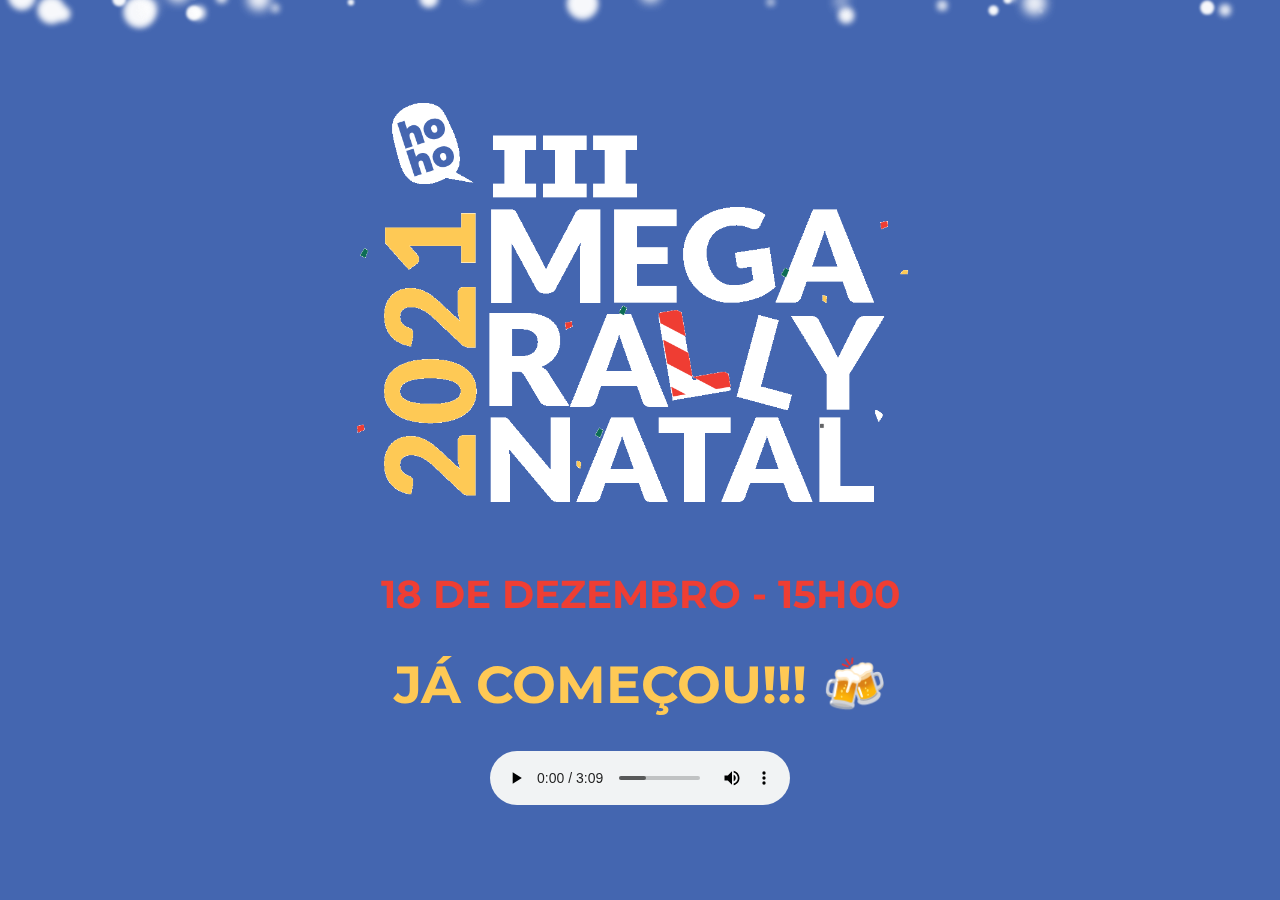
==== commit 540e5503: "Update labels" ====
--- a/src/index.html
+++ b/src/index.html
@@ -25,7 +25,9 @@
           <div class="snow layer3"></div>
         </div>
         <img id="logo" src="./assets/RallydeNatal-Logo.png" />
+        <h2>18 DE DEZEMBRO - 15H00</h2>
         <h1>
+          FALTAM
           <span id="days">0</span>
           <span id="hours">0</span>
           <span id="minutes">0</span>
--- a/src/style.css
+++ b/src/style.css
@@ -29,10 +29,16 @@
   height: auto;
 }
 
+h2 {
+  color: #ef3e33;
+}
+
 h1 > span {
   margin-left: 20px;
+  color: white;
 }
 
+h1,
 #days {
   color: #fec955;
 }
